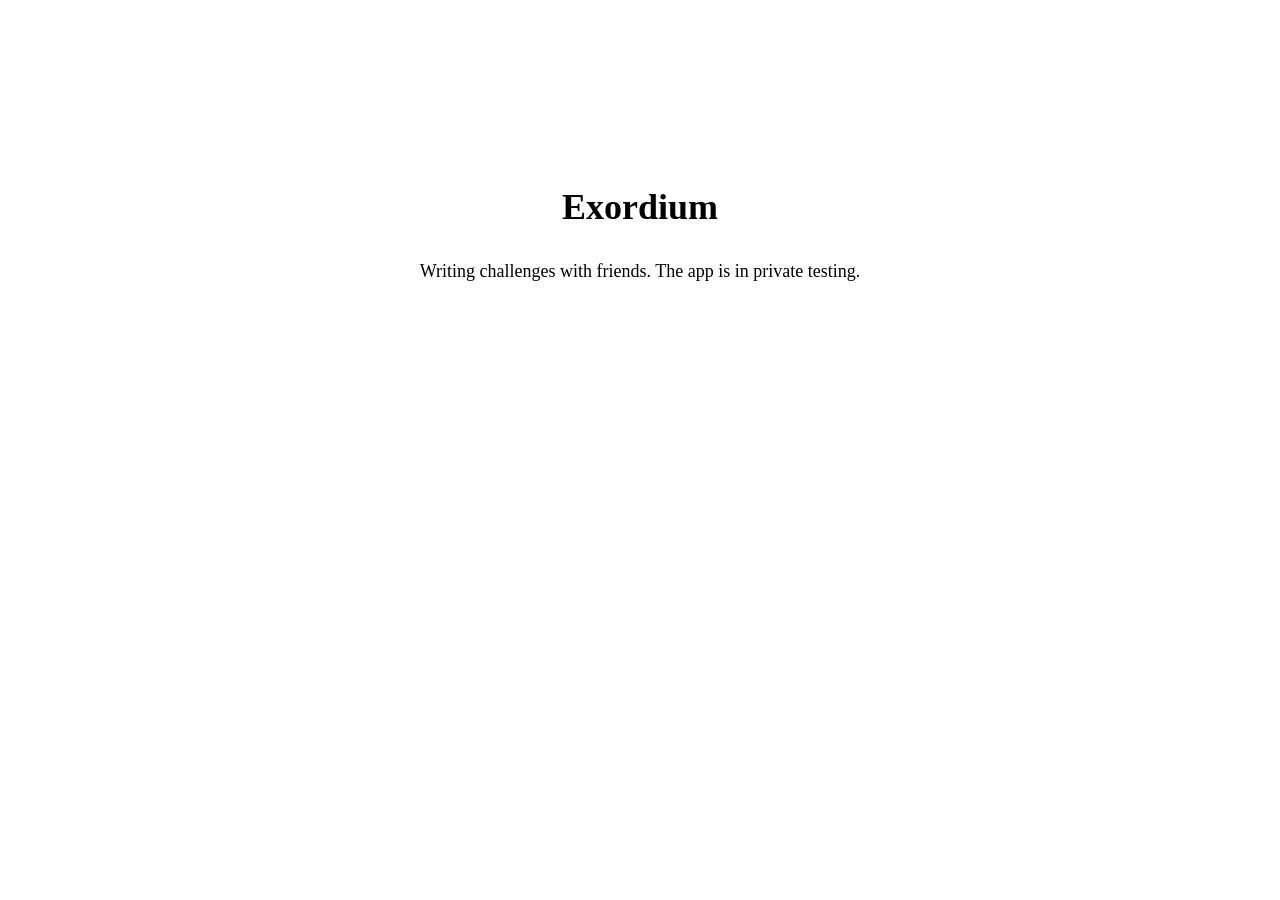
==== index.html @ f365bd3b "Add the invite site" ====
<!doctype html>
<html lang="en">
<head>
<meta charset="utf-8">
<meta name="viewport" content="width=device-width, initial-scale=1">
<title>Exordium</title>
<style>
  body { font: 18px/1.5 Georgia, serif; max-width: 30rem; margin: 20vh auto; padding: 0 1.5rem; text-align: center; }
</style>
</head>
<body>
<h1>Exordium</h1>
<p>Writing challenges with friends. The app is in private testing.</p>
</body>
</html>
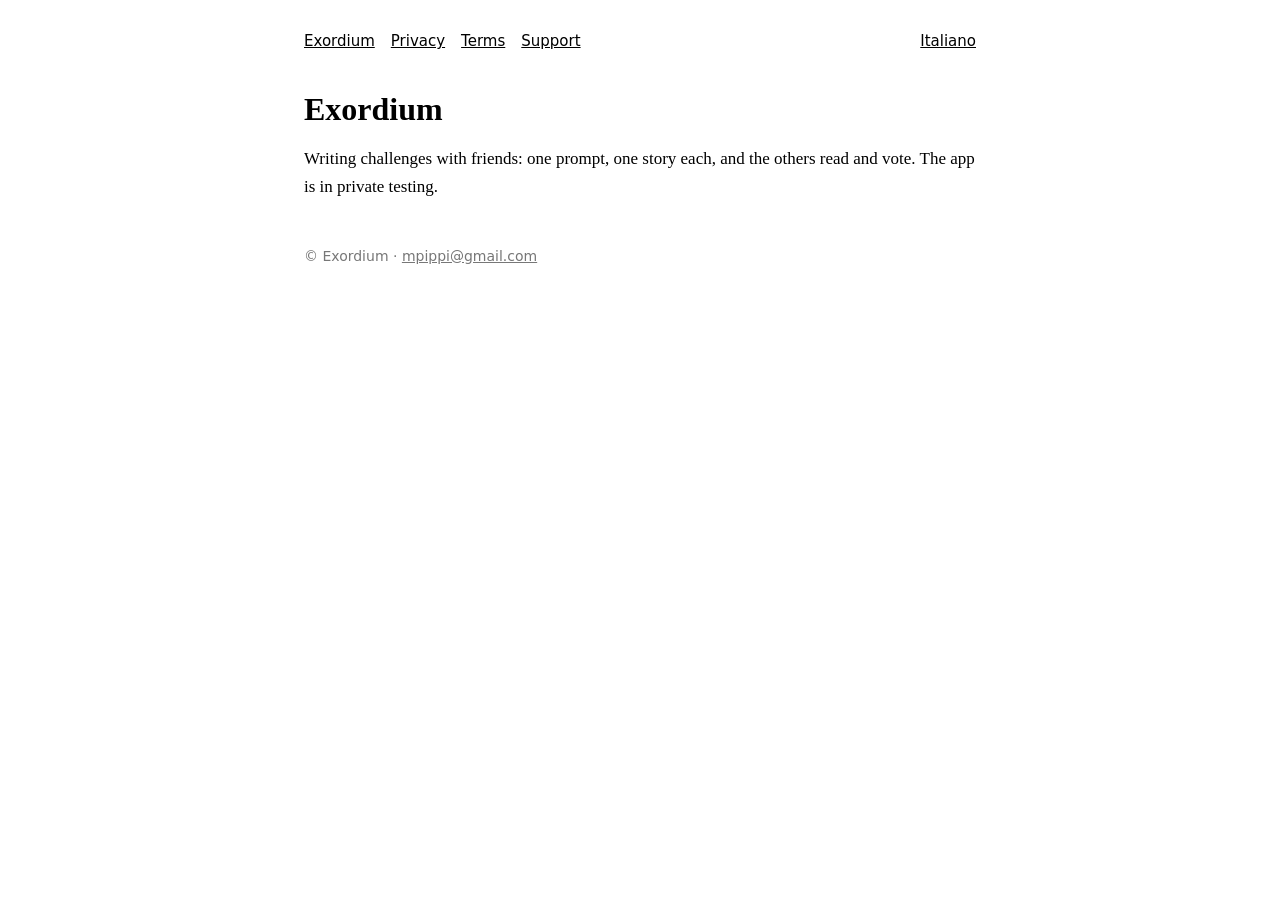
==== commit ebc7270f: "Add the privacy policy, the terms and the support page, in English and Italian The workflow now publ" ====
--- a/index.html
+++ b/index.html
@@ -4,12 +4,22 @@
 <meta charset="utf-8">
 <meta name="viewport" content="width=device-width, initial-scale=1">
 <title>Exordium</title>
-<style>
-  body { font: 18px/1.5 Georgia, serif; max-width: 30rem; margin: 20vh auto; padding: 0 1.5rem; text-align: center; }
-</style>
+<link rel="stylesheet" href="/style.css">
 </head>
 <body>
+<header>
+  <nav>
+    <a href="/">Exordium</a>
+    <a href="/privacy/">Privacy</a>
+    <a href="/terms/">Terms</a>
+    <a href="/support/">Support</a>
+    <a class="lang" href="/it/" hreflang="it">Italiano</a>
+  </nav>
+</header>
+<main>
 <h1>Exordium</h1>
-<p>Writing challenges with friends. The app is in private testing.</p>
+<p>Writing challenges with friends: one prompt, one story each, and the others read and vote. The app is in private testing.</p>
+</main>
+<footer>© Exordium · <a href="mailto:mpippi@gmail.com">mpippi@gmail.com</a></footer>
 </body>
 </html>
--- a/style.css
+++ b/style.css
@@ -0,0 +1,11 @@
+:root { color-scheme: light dark; }
+body { font: 17px/1.6 Georgia, "Times New Roman", serif; max-width: 42rem; margin: 0 auto; padding: 2rem 1.25rem 4rem; }
+header nav { display: flex; gap: 1rem; flex-wrap: wrap; font: 15px -apple-system, system-ui, sans-serif; margin-bottom: 2.5rem; }
+header nav a.lang { margin-left: auto; }
+h1 { font-size: 2rem; line-height: 1.2; margin: 0 0 .25rem; }
+h2 { font-size: 1.25rem; margin: 2.2rem 0 .4rem; }
+.updated { color: #777; font: 14px -apple-system, system-ui, sans-serif; margin-bottom: 2rem; }
+table { border-collapse: collapse; width: 100%; font: 15px/1.45 -apple-system, system-ui, sans-serif; margin: 1rem 0; }
+th, td { text-align: left; vertical-align: top; padding: .55rem .6rem; border-bottom: 1px solid #8884; }
+a { color: inherit; }
+footer { margin-top: 3rem; font: 14px -apple-system, system-ui, sans-serif; color: #777; }
